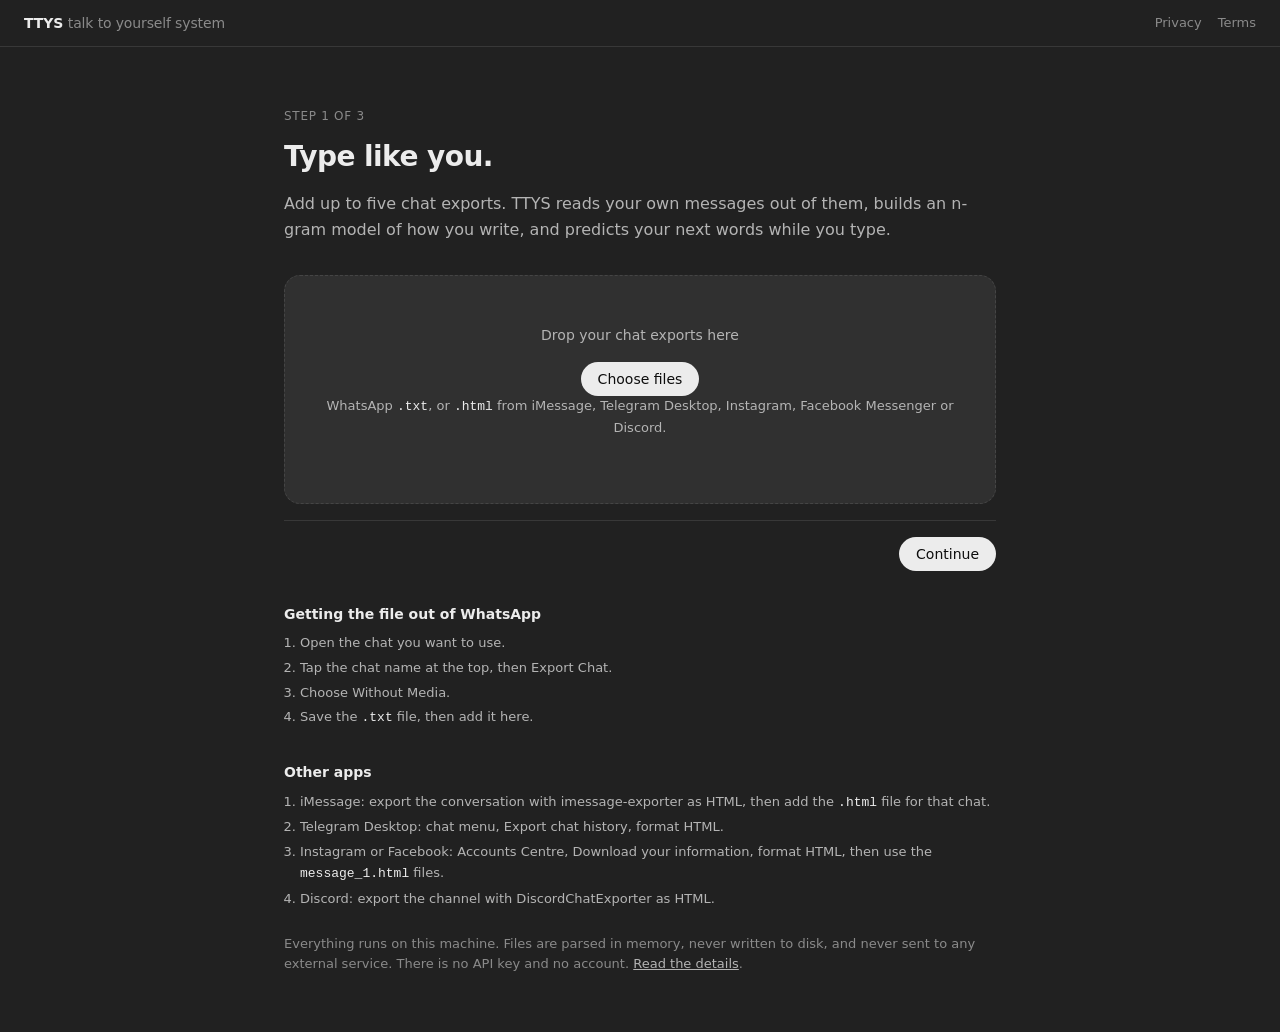
==== templates/index.html @ f4cf4cef "TTYS: a local predictive keyboard and chat partner built from chat exports Parses WhatsApp .txt and " ====
<!doctype html>
<html lang="en">
<head>
<meta charset="utf-8">
<meta name="viewport" content="width=device-width, initial-scale=1">
<title>TTYS</title>
<link rel="stylesheet" href="/static/app.css">
</head>
<body>

<header class="topbar">
  <a class="wordmark" href="/">TTYS <span>talk to yourself system</span></a>
  <nav>
    <button class="linkish" id="start-over" hidden>Start over</button>
    <a href="/privacy">Privacy</a>
    <a href="/terms">Terms</a>
  </nav>
</header>

<main>

  <!-- ---------------------------------------------------- step 1 -->
  <section id="screen-upload">
    <p class="step-label">Step 1 of 3</p>
    <h1>Type like you.</h1>
    <p class="lede">
      Add up to five chat exports. TTYS reads your own messages out of them,
      builds an n-gram model of how you write, and predicts your next words
      while you type.
    </p>

    <div id="upload-error" class="notice notice-error" hidden></div>

    <div class="drop" id="drop">
      <p>Drop your chat exports here</p>
      <button class="btn btn-solid" id="choose">Choose files</button>
      <input type="file" id="file" accept=".txt,.html,.htm" multiple hidden>
      <p class="muted drop-formats">
        WhatsApp <code>.txt</code>, or <code>.html</code> from iMessage,
        Telegram Desktop, Instagram, Facebook Messenger or Discord.
      </p>
    </div>

    <div id="filelist" class="filelist" hidden></div>

    <div class="actionbar" id="upload-actions" hidden>
      <span class="muted" id="upload-summary"></span>
      <button class="btn btn-solid" id="to-identity">Continue</button>
    </div>

    <h3>Getting the file out of WhatsApp</h3>
    <ol class="steps">
      <li>Open the chat you want to use.</li>
      <li>Tap the chat name at the top, then Export Chat.</li>
      <li>Choose Without Media.</li>
      <li>Save the <code>.txt</code> file, then add it here.</li>
    </ol>

    <h3>Other apps</h3>
    <ol class="steps">
      <li>iMessage: export the conversation with imessage-exporter as HTML,
        then add the <code>.html</code> file for that chat.</li>
      <li>Telegram Desktop: chat menu, Export chat history, format HTML.</li>
      <li>Instagram or Facebook: Accounts Centre, Download your information,
        format HTML, then use the <code>message_1.html</code> files.</li>
      <li>Discord: export the channel with DiscordChatExporter as HTML.</li>
    </ol>

    <p class="privacy-line">
      Everything runs on this machine. Files are parsed in memory, never written
      to disk, and never sent to any external service. There is no API key and
      no account. <a href="/privacy">Read the details</a>.
    </p>
  </section>

  <!-- ---------------------------------------------------- step 2 -->
  <section id="screen-identity" hidden>
    <p class="step-label">Step 2 of 3</p>
    <h1>Which of these are you?</h1>
    <p class="lede" id="identity-lede"></p>

    <p class="notice" id="identity-note">
      WhatsApp labels people by whatever name was saved in the exporting phone's
      contacts, so you can appear under more than one label across different
      exports. Tick every label that is you and they will be merged into one
      model. Labels are never merged automatically.
    </p>

    <div class="card">
      <div class="senders" id="senders"></div>
    </div>

    <div class="actionbar">
      <span class="muted" id="identity-summary">Nothing selected yet.</span>
      <button class="btn btn-solid" id="build" disabled>Build model</button>
    </div>
  </section>

  <!-- ---------------------------------------------------- step 3 -->
  <section id="screen-editor" hidden>
    <p class="step-label">Step 3 of 3</p>
    <h1 id="editor-title">Your keyboard</h1>
    <p class="lede" id="editor-lede"></p>

    <div class="segmented">
      <button class="seg is-active" id="tab-write" type="button">Write like you</button>
      <button class="seg" id="tab-chat" type="button">Talk to you</button>
    </div>

    <!-- ------------------------------------------------ write mode -->
    <div id="mode-write">
      <div id="thin-warning" class="notice notice-warn" hidden></div>

      <div class="composer" id="composer">
        <div class="mirror" id="mirror" aria-hidden="true"></div>
        <textarea id="editor" spellcheck="false" autocomplete="off"
                  placeholder="Start typing and it will finish your sentence."></textarea>
        <div class="suggest" id="suggest"></div>
      </div>

      <div class="statusbar">
        <span class="hint">
          <span class="live-dot" id="dot"></span>
          Press <kbd>Tab</kbd> to accept the faded text. <kbd>Esc</kbd> dismisses it.
        </span>
        <span class="stats" id="stats"></span>
      </div>

      <h2 class="profile-heading">Your style profile</h2>

      <h3>Catch Phrases</h3>
      <p class="muted section-note">Phrases you repeat. Click one to drop it in the editor.</p>
      <div class="chiplist" id="sayings"></div>

      <h3>Most Common Words</h3>
      <p class="muted section-note">
        Words you use far more than everyone else in these chats.
      </p>
      <div class="chiplist" id="favwords"></div>
    </div>

    <!-- ------------------------------------------------- chat mode -->
    <div id="mode-chat" hidden>
      <div class="notice" id="ollama-notice"></div>

      <div class="chatlog" id="chatlog"></div>

      <div class="chatbox">
        <textarea id="chat-input" rows="1" spellcheck="false"
                  placeholder="Say something and see what you would say back."></textarea>
        <button class="btn btn-solid" id="send" type="button">Send</button>
      </div>

      <div class="statusbar">
        <label class="toggle">
          <input type="checkbox" id="use-model" class="tick">
          <span id="use-model-label">Use local model</span>
        </label>
        <span class="stats" id="chat-stats"></span>
      </div>
    </div>
  </section>

</main>

<script>
const $ = (s) => document.querySelector(s);

const S = {
  words: [], mode: "append", ghost: "", ghostAllowed: true, selected: new Set(),
  // The exact textarea value each of these was computed for. Anything else on
  // screen is stale and must not be painted: that is what put a completion on
  // top of the placeholder and left chips floating after the box lost focus.
  ghostFor: null, wordsFor: null, focused: false,
};
let debounce = null;
let seq = 0;
// The model-written ghost arrives about half a second after the n-gram one, so
// it needs its own timer and its own staleness counter.
let refineTimer = null;
let refineSeq = 0;

function screen(name) {
  for (const id of ["upload", "identity", "editor"]) {
    $("#screen-" + id).hidden = id !== name;
  }
  $("#start-over").hidden = name === "upload";
}

/* ---------------------------------------------------------- step 1 */

const drop = $("#drop");
const fileInput = $("#file");
let payload = null;

$("#choose").addEventListener("click", () => fileInput.click());
fileInput.addEventListener("change", () => {
  if (fileInput.files.length) addFiles(fileInput.files);
  fileInput.value = "";
});

drop.addEventListener("dragover", (e) => {
  e.preventDefault();
  drop.classList.add("is-over");
});
drop.addEventListener("dragleave", () => drop.classList.remove("is-over"));
drop.addEventListener("drop", (e) => {
  e.preventDefault();
  drop.classList.remove("is-over");
  if (e.dataTransfer.files.length) addFiles(e.dataTransfer.files);
});

function uploadError(message) {
  const box = $("#upload-error");
  box.textContent = message;
  box.hidden = false;
}

async function addFiles(files) {
  $("#upload-error").hidden = true;
  const button = $("#choose");
  button.disabled = true;
  button.innerHTML = '<span class="spinner"></span>Parsing';

  const body = new FormData();
  for (const f of files) body.append("files", f);

  let res, data;
  try {
    res = await fetch("/api/upload", { method: "POST", body });
    data = await res.json();
  } catch (err) {
    uploadError("Could not reach the local server. Is it still running?");
    data = null;
  }
  button.disabled = false;
  button.textContent = "Choose files";
  if (!data) return;
  if (!res.ok) {
    uploadError(data.error || "That file could not be read.");
    return;
  }
  payload = data;
  renderFiles();
}

function renderFiles() {
  const list = $("#filelist");
  list.innerHTML = "";
  list.hidden = payload.files.length === 0;
  $("#upload-actions").hidden = payload.files.length === 0;

  for (const f of payload.files) {
    const row = document.createElement("div");
    row.className = "filerow";
    const name = document.createElement("span");
    name.className = "filerow-name";
    name.textContent = f.name;
    const count = document.createElement("span");
    count.className = "filerow-count";
    count.textContent = f.count.toLocaleString() + " messages, read as " +
                        f.format;
    const rm = document.createElement("button");
    rm.className = "linkish";
    rm.textContent = "Remove";
    rm.addEventListener("click", () => removeFile(f.name, rm));
    row.append(name, count, rm);
    list.appendChild(row);
  }

  const left = payload.max_files - payload.files.length;
  $("#upload-summary").textContent =
    payload.total.toLocaleString() + " messages across " +
    payload.files.length + " export" + (payload.files.length === 1 ? "" : "s") +
    (left > 0 ? ". You can add " + left + " more." : ". That is the maximum.");
  $("#choose").disabled = left === 0;
}

async function removeFile(name, button) {
  button.disabled = true;
  button.textContent = "Removing";

  const restore = (message) => {
    button.disabled = false;
    button.textContent = "Remove";
    uploadError(message);
  };

  let res, data;
  try {
    res = await fetch("/api/remove", {
      method: "POST",
      headers: { "Content-Type": "application/json" },
      body: JSON.stringify({ name }),
    });
    data = await res.json();
  } catch (err) {
    restore("Could not reach the local server. Is it still running?");
    return;
  }
  if (!res.ok) {
    restore(data.error || "That export could not be removed.");
    return;
  }
  payload = data;
  S.selected.clear();
  renderFiles();
}

$("#to-identity").addEventListener("click", () => {
  renderSenders();
  screen("identity");
});

/* ---------------------------------------------------------- step 2 */

function renderSenders() {
  $("#identity-lede").textContent =
    payload.total.toLocaleString() + " messages from " +
    payload.senders.length + " people across " +
    payload.files.length + " export" + (payload.files.length === 1 ? "" : "s") + ".";

  const list = $("#senders");
  list.innerHTML = "";
  for (const s of payload.senders) {
    const row = document.createElement("label");
    row.className = "sender" + (s.enough ? "" : " sender-thin");

    const box = document.createElement("input");
    box.type = "checkbox";
    box.className = "tick";
    box.checked = S.selected.has(s.name);
    box.addEventListener("change", () => {
      if (box.checked) S.selected.add(s.name);
      else S.selected.delete(s.name);
      row.classList.toggle("is-picked", box.checked);
      updateSelection();
    });
    row.classList.toggle("is-picked", box.checked);

    const main = document.createElement("span");
    main.className = "sender-main";
    const name = document.createElement("span");
    name.textContent = s.name;
    main.appendChild(name);
    if (payload.files.length > 1) {
      const where = document.createElement("span");
      where.className = "sender-files";
      where.textContent = s.files.join(", ");
      main.appendChild(where);
    }

    const count = document.createElement("span");
    count.className = "sender-count";
    count.textContent = s.count.toLocaleString() +
      (s.enough ? " messages" : " messages, too few");

    row.append(box, main, count);
    list.appendChild(row);
  }
  updateSelection();
}

function updateSelection() {
  const picked = payload.senders.filter((s) => S.selected.has(s.name));
  const total = picked.reduce((a, s) => a + s.count, 0);
  const button = $("#build");
  button.disabled = picked.length === 0;

  if (picked.length === 0) {
    $("#identity-summary").textContent = "Nothing selected yet.";
  } else {
    $("#identity-summary").textContent =
      picked.length + " label" + (picked.length === 1 ? "" : "s") +
      " selected, " + total.toLocaleString() + " messages" +
      (total < payload.min_messages
        ? ". That is below " + payload.min_messages + ", so predictions will be thin."
        : ".");
  }
}

$("#build").addEventListener("click", async () => {
  const button = $("#build");
  button.disabled = true;
  button.innerHTML = '<span class="spinner"></span>Building';

  let res, data;
  try {
    res = await fetch("/api/identity", {
      method: "POST",
      headers: { "Content-Type": "application/json" },
      body: JSON.stringify({ names: [...S.selected] }),
    });
    data = await res.json();
  } catch (err) {
    button.textContent = "Build model";
    button.disabled = false;
    $("#identity-summary").textContent =
      "Could not reach the local server. Is it still running?";
    return;
  }
  button.textContent = "Build model";
  button.disabled = false;
  if (!res.ok) {
    $("#identity-summary").textContent =
      data.error || "That model could not be built.";
    return;
  }
  enterEditor(data);
});

/* ---------------------------------------------------------- step 3 */

const ta = $("#editor");
const mirror = $("#mirror");
const sug = $("#suggest");
const dot = $("#dot");

function insertPhrase(text) {
  const current = ta.value;
  const sep = current && !/\s$/.test(current) ? " " : "";
  ta.value = current + sep + text + " ";
  ta.focus();
  ta.selectionStart = ta.selectionEnd = ta.value.length;
  S.ghost = "";
  paint();
  schedule();
}

function chipList(target, items, label) {
  target.innerHTML = "";
  if (!items.length) {
    const empty = document.createElement("span");
    empty.className = "muted";
    empty.textContent = "Not enough repetition in this data to find any.";
    target.appendChild(empty);
    return;
  }
  for (const item of items) {
    const b = document.createElement("button");
    b.className = "tag";
    b.type = "button";
    const main = document.createElement("span");
    main.textContent = item.text || item.word;
    const meta = document.createElement("span");
    meta.className = "tag-meta";
    meta.textContent = item.count + label;
    b.append(main, meta);
    b.addEventListener("click", () => insertPhrase(item.text || item.word));
    target.appendChild(b);
  }
}

function enterEditor(data) {
  const st = data.stats;
  $("#editor-title").textContent = "Typing as " + data.identity.join(" and ");
  $("#editor-lede").textContent =
    "Built from " + st.messages.toLocaleString() + " messages in " +
    st.build_seconds + " seconds, plus " +
    data.retrieval.pairs.toLocaleString() + " real reply pairs for chat mode.";

  $("#stats").innerHTML = "";
  const rows = [
    ["messages", st.messages.toLocaleString()],
    ["vocabulary", st.vocab.toLocaleString()],
    ["build", st.build_seconds + "s"],
  ];
  if (data.ollama && data.ollama.available && data.ollama.fast_model) {
    rows.push(["writing the ghost text", data.ollama.fast_model]);
  }
  for (const [label, value] of rows) {
    const el = document.createElement("span");
    el.textContent = label.startsWith("writing") ? label + ": " + value
                                                 : value + " " + label;
    $("#stats").appendChild(el);
  }

  const warn = $("#thin-warning");
  if (!st.enough_data) {
    warn.textContent =
      "Only " + st.messages.toLocaleString() + " messages. Below about " +
      st.min_messages + " the model has not seen enough writing, so expect the " +
      "predictions to be thin or incoherent.";
    warn.hidden = false;
  } else {
    warn.hidden = true;
  }

  CHAT.retrieval = data.retrieval;
  CHAT.ollama = data.ollama;
  CHAT.history = [];
  $("#chatlog").innerHTML = "";
  renderOllama();
  renderChatEmpty();

  chipList($("#sayings"), data.profile.sayings, "x");
  chipList($("#favwords"), data.profile.words, "x");

  screen("editor");
  paint();
  ta.focus();
}

function escapeHtml(s) {
  return s.replace(/&/g, "&amp;").replace(/</g, "&lt;").replace(/>/g, "&gt;");
}

/* The mirror holds the same characters as the textarea with the same font
   metrics, so it lays out identically. The zero-width anchor sits exactly at
   the caret, which is how the suggestion popup finds its coordinates. */
function paint() {
  const text = ta.value;
  const caret = ta.selectionStart;
  const before = text.slice(0, caret);
  const after = text.slice(caret);
  const showGhost = S.focused && after === "" && S.ghost &&
                    S.ghostAllowed && S.ghostFor === text;

  mirror.innerHTML =
    escapeHtml(before) +
    '<span class="anchor" id="anchor"></span>' +
    (showGhost ? '<span class="ghost">' + escapeHtml(S.ghost) + "</span>" : "") +
    escapeHtml(after) +
    "​";

  placeSuggest();
}

function placeSuggest() {
  const anchor = document.getElementById("anchor");
  if (!anchor || !S.words.length || !S.focused || S.wordsFor !== ta.value) {
    sug.classList.remove("is-shown");
    return;
  }
  sug.classList.add("is-shown");

  const gap = 6;
  const lineHeight = anchor.offsetHeight;
  let top = anchor.offsetTop - sug.offsetHeight - gap;
  if (top < 0) top = anchor.offsetTop + lineHeight + gap; // flip below on line 1

  const maxLeft = $("#composer").clientWidth - sug.offsetWidth - 4;
  sug.style.top = top + "px";
  sug.style.left = Math.max(4, Math.min(anchor.offsetLeft, maxLeft)) + "px";
}

function renderChips() {
  sug.innerHTML = "";
  for (const word of S.words) {
    const chip = document.createElement("button");
    chip.className = "chip";
    chip.type = "button";
    chip.textContent = word;
    chip.addEventListener("mousedown", (e) => {
      e.preventDefault(); // keep focus in the textarea
      applyWord(word);
    });
    sug.appendChild(chip);
  }
}

function applyWord(word) {
  let text = ta.value.slice(0, ta.selectionStart);
  const rest = ta.value.slice(ta.selectionStart);

  if (S.mode === "extend") {
    text = text.replace(/[A-Za-z0-9_'’]+$/, word);
  } else if (text && !/\s$/.test(text)) {
    text = text + " " + word;
  } else {
    text = text + word;
  }
  text += " ";

  ta.value = text + rest;
  ta.selectionStart = ta.selectionEnd = text.length;
  S.ghost = "";
  S.ghostFor = S.wordsFor = null;
  paint();
  schedule();
}

function acceptGhost() {
  if (!S.ghost) return;
  ta.value = ta.value + S.ghost;
  ta.selectionStart = ta.selectionEnd = ta.value.length;
  S.ghost = "";
  S.ghostFor = S.wordsFor = null;
  paint();
  schedule();
}

function schedule() {
  clearTimeout(debounce);
  clearTimeout(refineTimer);
  refineSeq++;              // orphan any model completion still in flight
  dot.classList.add("is-on");
  debounce = setTimeout(predict, 180);
}

async function predict() {
  const text = ta.value;

  // An empty box has a placeholder in it. Predicting here paints a completion
  // straight over that placeholder, which is what the overlapping text was.
  if (!text.trim()) {
    seq++;
    dot.classList.remove("is-on");
    S.words = [];
    S.ghost = "";
    S.ghostFor = S.wordsFor = null;
    renderChips();
    paint();
    return;
  }

  const atEnd = ta.selectionStart === text.length;
  const mine = ++seq;

  let res, data;
  try {
    res = await fetch("/api/predict", {
      method: "POST",
      headers: { "Content-Type": "application/json" },
      body: JSON.stringify({ text, at_end: atEnd }),
    });
    data = await res.json();
  } catch (err) {
    dot.classList.remove("is-on");
    return;
  }
  if (mine !== seq) return; // a newer keystroke already went out
  dot.classList.remove("is-on");
  if (!res.ok) return;

  S.words = data.words;
  S.mode = data.mode;
  S.ghost = atEnd ? data.completion : "";
  S.ghostFor = atEnd ? text : null;
  S.wordsFor = text;
  renderChips();
  paint();

  // The n-gram ghost is up instantly. Now ask the local model for one that
  // actually reads as English across the whole sentence.
  if (atEnd) scheduleRefine(text);
}

function scheduleRefine(text) {
  clearTimeout(refineTimer);
  if (!CHAT.ollama || !CHAT.ollama.available) return;
  refineTimer = setTimeout(() => refine(text), 320);
}

async function refine(text) {
  if (ta.value !== text || !S.focused) return;
  const mine = ++refineSeq;
  dot.classList.add("is-on");

  let res, data;
  try {
    res = await fetch("/api/complete", {
      method: "POST",
      headers: { "Content-Type": "application/json" },
      body: JSON.stringify({ text, model: CHAT.ollama.fast_model }),
    });
    data = await res.json();
  } catch (err) {
    dot.classList.remove("is-on");
    return;
  }
  dot.classList.remove("is-on");

  // Anything typed since this went out makes the answer stale.
  if (mine !== refineSeq || ta.value !== text || !res.ok) return;
  if (!data.completion) return;   // no model, or it had nothing; keep the n-gram

  S.ghost = data.completion;
  S.ghostFor = text;
  paint();
}

ta.addEventListener("input", () => {
  S.ghostAllowed = true;
  paint();
  schedule();
});

ta.addEventListener("keydown", (e) => {
  // The same conditions paint() uses to draw the ghost. Without the
  // ghostFor check, Tab inserts a completion that is no longer on screen
  // because the text moved on under it.
  if (e.key === "Tab" && S.ghost && S.ghostAllowed &&
      S.ghostFor === ta.value && ta.selectionStart === ta.value.length) {
    e.preventDefault();
    acceptGhost();
  } else if (e.key === "Escape") {
    S.ghostAllowed = false;
    S.words = [];
    renderChips();
    paint();
  }
});

for (const evt of ["click", "keyup", "select"]) {
  ta.addEventListener(evt, paint);
}

ta.addEventListener("focus", () => {
  S.focused = true;
  S.ghostAllowed = true;
  if (ta.value.trim()) schedule();
});

// Clicking away leaves nothing hanging over the box.
ta.addEventListener("blur", () => {
  S.focused = false;
  clearTimeout(debounce);
  clearTimeout(refineTimer);
  refineSeq++;
  dot.classList.remove("is-on");
  paint();
});
window.addEventListener("resize", placeSuggest);


/* ------------------------------------------------------- chat mode */

const CHAT = { history: [], ollama: { available: false, model: null },
               retrieval: { pairs: 0 }, busy: false };

const chatInput = $("#chat-input");
const chatlog = $("#chatlog");

function setMode(mode) {
  const write = mode === "write";
  $("#mode-write").hidden = !write;
  $("#mode-chat").hidden = write;
  $("#tab-write").classList.toggle("is-active", write);
  $("#tab-chat").classList.toggle("is-active", !write);
  (write ? ta : chatInput).focus();
}

$("#tab-write").addEventListener("click", () => setMode("write"));
$("#tab-chat").addEventListener("click", () => setMode("chat"));

function renderOllama() {
  const notice = $("#ollama-notice");
  const box = $("#use-model");
  const label = $("#use-model-label");

  $("#chat-stats").textContent =
    CHAT.retrieval.pairs.toLocaleString() + " real reply pairs indexed";

  if (CHAT.ollama.available && CHAT.ollama.model) {
    box.disabled = false;
    box.checked = true;
    label.textContent = "Use " + CHAT.ollama.model + " to adapt your replies";
    notice.hidden = true;
    return;
  }

  box.checked = false;
  box.disabled = true;
  label.textContent = "No local model available";
  notice.hidden = false;
  notice.innerHTML = "";

  const text = document.createElement("span");
  text.textContent = CHAT.ollama.available
    ? "Ollama is running but has no models pulled. Replies are coming straight from your real message history. Run ollama pull llama3.2:3b to let a local model adapt them."
    : "Ollama is not running, so replies come straight from your real message history, word for word. To let a local model adapt them to new questions: install Ollama, then run ollama pull llama3.2:3b. Nothing leaves this machine either way.";
  notice.appendChild(text);
  notice.appendChild(document.createTextNode(" "));

  const again = document.createElement("button");
  again.className = "linkish";
  again.textContent = "Check again";
  again.addEventListener("click", async () => {
    again.textContent = "Checking";
    try {
      const res = await fetch("/api/ollama");
      if (!res.ok) throw new Error("bad status");
      CHAT.ollama = await res.json();
    } catch (err) {
      again.textContent = "Check again";
      return;
    }
    renderOllama();
  });
  notice.appendChild(again);
}

function renderChatEmpty() {
  const empty = document.createElement("div");
  empty.className = "chat-empty";
  const p = document.createElement("p");
  p.className = "muted";
  p.textContent = "Say something to them. Try one of these:";
  empty.appendChild(p);

  const row = document.createElement("div");
  row.className = "chiplist";
  for (const starter of ["that ref is terrible",
                         "did you see that goal",
                         "who wins the world cup"]) {
    const b = document.createElement("button");
    b.className = "tag";
    b.type = "button";
    b.textContent = starter;
    b.addEventListener("click", () => {
      chatInput.value = starter;
      sendChat();
    });
    row.appendChild(b);
  }
  empty.appendChild(row);
  chatlog.appendChild(empty);
}

function addMessage(role, text) {
  const el = document.createElement("div");
  el.className = "msg msg-" + role;
  const body = document.createElement("div");
  body.className = "msg-body";
  body.textContent = text;
  el.appendChild(body);
  chatlog.appendChild(el);
  chatlog.scrollTop = chatlog.scrollHeight;
  return el;
}

function addSourceLine(el, data) {
  const meta = document.createElement("div");
  meta.className = "msg-meta";

  if (data.source === "model") {
    meta.textContent = data.model + ", grounded in " +
      data.examples.length + " of your real replies.";
  } else if (data.source === "retrieval") {
    meta.textContent = "Your actual reply to " + data.examples[0].who +
      ", matched at " + data.match + ".";
  } else {
    meta.textContent = "No close match in your history.";
  }

  if (data.examples.length) {
    meta.appendChild(document.createTextNode(" "));
    const toggle = document.createElement("button");
    toggle.className = "linkish";
    toggle.textContent = "Show what it matched";
    const panel = document.createElement("div");
    panel.className = "examples";
    panel.hidden = true;
    for (const ex of data.examples) {
      const row = document.createElement("div");
      row.className = "example";
      const head = document.createElement("div");
      head.className = "example-head";
      head.textContent = ex.score + "  " + ex.who + ": " + ex.prompt;
      const said = document.createElement("div");
      said.className = "example-reply";
      said.textContent = "you said: " + ex.reply;
      row.append(head, said);
      panel.appendChild(row);
    }
    toggle.addEventListener("click", () => {
      panel.hidden = !panel.hidden;
      toggle.textContent = panel.hidden ? "Show what it matched" : "Hide";
    });
    meta.appendChild(toggle);
    el.append(meta, panel);
  } else {
    el.appendChild(meta);
  }
  chatlog.scrollTop = chatlog.scrollHeight;
}

function addTyping() {
  const el = document.createElement("div");
  el.className = "msg msg-them";
  const dots = document.createElement("div");
  dots.className = "typing";
  dots.innerHTML = "<i></i><i></i><i></i>";
  el.appendChild(dots);
  chatlog.appendChild(el);
  chatlog.scrollTop = chatlog.scrollHeight;
  return el;
}

async function sendChat() {
  const message = chatInput.value.trim();
  if (!message || CHAT.busy) return;

  const empty = chatlog.querySelector(".chat-empty");
  if (empty) empty.remove();

  CHAT.busy = true;
  $("#send").disabled = true;
  chatInput.value = "";
  autoGrowChat();
  addMessage("you", message);
  const pending = addTyping();

  let res, data;
  try {
    res = await fetch("/api/chat", {
      method: "POST",
      headers: { "Content-Type": "application/json" },
      body: JSON.stringify({
        message,
        history: CHAT.history,
        use_model: $("#use-model").checked,
        model: CHAT.ollama.model,
      }),
    });
    data = await res.json();
  } catch (err) {
    pending.remove();
    addMessage("them", "Could not reach the local server.");
    CHAT.busy = false;
    $("#send").disabled = false;
    return;
  }

  pending.remove();
  CHAT.busy = false;
  $("#send").disabled = false;

  if (!res.ok) {
    addMessage("them", data.error || "Something went wrong.");
    return;
  }

  const text = data.reply ||
    "Nothing in your history is close enough to that, and no local model is running.";
  const el = addMessage("them", text);
  addSourceLine(el, data);

  if (data.reply) {
    CHAT.history.push({ role: "user", text: message });
    CHAT.history.push({ role: "assistant", text: data.reply });
  }
}

function autoGrowChat() {
  chatInput.style.height = "auto";
  chatInput.style.height = Math.min(chatInput.scrollHeight, 160) + "px";
}

$("#send").addEventListener("click", sendChat);
chatInput.addEventListener("input", autoGrowChat);
chatInput.addEventListener("keydown", (e) => {
  if (e.key === "Enter" && !e.shiftKey) {
    e.preventDefault();
    sendChat();
  }
});

/* ------------------------------------------------------------ misc */

$("#start-over").addEventListener("click", async () => {
  await fetch("/api/reset", { method: "POST" });
  ta.value = "";
  payload = null;
  S.words = [];
  S.ghost = "";
  S.selected.clear();
  CHAT.history = [];
  chatlog.innerHTML = "";
  setMode("write");
  fileInput.value = "";
  $("#filelist").hidden = true;
  $("#upload-actions").hidden = true;
  $("#choose").disabled = false;
  $("#upload-error").hidden = true;
  renderChips();
  screen("upload");
});
</script>
</body>
</html>
---- static/app.css ----
/* ---------------------------------------------------------------------
   Design system. Every value used anywhere in this app is declared here
   and referenced by token. Nothing is chosen ad hoc per component.

   Palette is ChatGPT's dark theme, which is also why there is no pure
   white surface and no drop shadow anywhere in this file.
   --------------------------------------------------------------------- */

:root {
  /* colour */
  --bg:        #212121;
  --panel:     #303030;
  --panel-hi:  #3a3a3a;
  --line:      #454545;
  --line-soft: #383838;
  --text:      #ececec;
  --dim:       #b4b4b4;
  --faint:     #8a8a8a;
  --ghost:     #7c7c7c;
  --warn:      #d9a441;
  --on-solid:  #0d0d0d;

  /* type scale */
  --t-xs: 12px;
  --t-sm: 13px;
  --t-md: 14px;
  --t-lg: 16px;
  --t-xl: 20px;
  --t-2xl: 28px;

  /* spacing scale */
  --s-1: 4px;
  --s-2: 8px;
  --s-3: 12px;
  --s-4: 16px;
  --s-6: 24px;
  --s-8: 32px;
  --s-12: 48px;

  /* radius: exactly three values */
  --r-s: 8px;
  --r-m: 16px;
  --r-full: 999px;

  /* motion */
  --fast: 120ms;
  --base: 200ms;
  --ease: cubic-bezier(0.16, 1, 0.3, 1);

  /* ChatGPT's own stack. Söhne is proprietary, so this is what their site
     falls back to, which on macOS resolves to the system UI face. */
  --font: ui-sans-serif, -apple-system, "system-ui", "Segoe UI", Helvetica,
          "Helvetica Neue", Arial, sans-serif;
  --mono: ui-monospace, SFMono-Regular, "SF Mono", Menlo, monospace;
}

* { box-sizing: border-box; }

body {
  margin: 0;
  background: var(--bg);
  color: var(--text);
  font-family: var(--font);
  font-size: var(--t-md);
  line-height: 1.6;
  -webkit-font-smoothing: antialiased;
}

/* --- shell --------------------------------------------------------- */

.topbar {
  display: flex;
  align-items: center;
  justify-content: space-between;
  padding: var(--s-3) var(--s-6);
  border-bottom: 1px solid var(--line-soft);
}

.wordmark {
  font-size: var(--t-md);
  font-weight: 600;
  letter-spacing: -0.01em;
  color: var(--text);
  text-decoration: none;
}

.wordmark span { color: var(--faint); font-weight: 400; }

.topbar nav { display: flex; gap: var(--s-4); }

.topbar nav a,
.linkish {
  color: var(--faint);
  font-size: var(--t-sm);
  text-decoration: none;
  background: none;
  border: 0;
  padding: 0;
  font-family: var(--font);
  cursor: pointer;
  transition: color var(--fast) var(--ease);
}

.topbar nav a:hover,
.linkish:hover { color: var(--text); }

main {
  max-width: 760px;
  margin: 0 auto;
  padding: var(--s-12) var(--s-6) var(--s-12);
}

h1 {
  font-size: var(--t-2xl);
  font-weight: 600;
  letter-spacing: -0.02em;
  margin: 0 0 var(--s-3);
}

h3 {
  font-size: var(--t-md);
  font-weight: 600;
  margin: var(--s-8) 0 var(--s-2);
}

.lede { color: var(--dim); margin: 0 0 var(--s-8); font-size: var(--t-lg); }
.muted { color: var(--faint); font-size: var(--t-sm); }
.prose p { color: var(--dim); }
.prose a { color: var(--text); }

/* --- steps --------------------------------------------------------- */

.step-label {
  font-size: var(--t-xs);
  font-weight: 500;
  letter-spacing: 0.06em;
  text-transform: uppercase;
  color: var(--faint);
  margin-bottom: var(--s-2);
}

.card {
  background: var(--panel);
  border: 1px solid var(--line);
  border-radius: var(--r-m);
  padding: var(--s-6);
}

/* --- upload -------------------------------------------------------- */

.drop {
  border: 1px dashed var(--line);
  border-radius: var(--r-m);
  background: var(--panel);
  padding: var(--s-12) var(--s-6);
  text-align: center;
  transition: border-color var(--fast) var(--ease),
              background var(--fast) var(--ease);
}

.drop.is-over { border-color: var(--dim); background: var(--panel-hi); }
.drop p { margin: 0 0 var(--s-4); color: var(--dim); }

.btn {
  font-family: var(--font);
  font-size: var(--t-md);
  font-weight: 500;
  border-radius: var(--r-full);
  border: 1px solid transparent;
  padding: var(--s-2) var(--s-4);
  cursor: pointer;
  transition: background var(--fast) var(--ease),
              transform var(--fast) var(--ease),
              opacity var(--fast) var(--ease);
}

.btn-solid { background: var(--text); color: var(--on-solid); }
.btn-solid:hover:not(:disabled) { background: #d5d5d5; transform: translateY(-1px); }
.btn-quiet { background: transparent; color: var(--dim); border-color: var(--line); }
.btn-quiet:hover:not(:disabled) { background: var(--panel-hi); color: var(--text); }
.btn:disabled { opacity: 0.55; cursor: default; }

.btn .spinner { margin-right: var(--s-2); }

/* --- spinner and skeletons ----------------------------------------- */

.spinner {
  display: inline-block;
  width: 12px;
  height: 12px;
  border: 2px solid currentColor;
  border-right-color: transparent;
  border-radius: var(--r-full);
  vertical-align: -1px;
  animation: spin 700ms linear infinite;
}

@keyframes spin { to { transform: rotate(360deg); } }

.skel {
  height: 44px;
  border-radius: var(--r-s);
  background: var(--panel-hi);
  animation: pulse 1200ms var(--ease) infinite;
  margin-bottom: var(--s-2);
}

.skel:nth-child(2) { animation-delay: 90ms; }
.skel:nth-child(3) { animation-delay: 180ms; }
.skel:nth-child(4) { animation-delay: 270ms; }
.skel:nth-child(5) { animation-delay: 360ms; }
.skel:nth-child(6) { animation-delay: 450ms; }

@keyframes pulse { 0%, 100% { opacity: 0.45; } 50% { opacity: 0.85; } }

/* --- sender list --------------------------------------------------- */

.senders { max-height: 420px; overflow-y: auto; margin: 0 0 var(--s-4); }

.sender {
  display: flex;
  align-items: center;
  justify-content: space-between;
  gap: var(--s-4);
  width: 100%;
  text-align: left;
  background: transparent;
  border: 1px solid transparent;
  border-radius: var(--r-s);
  color: var(--text);
  font-family: var(--font);
  font-size: var(--t-md);
  padding: var(--s-3) var(--s-3);
  cursor: pointer;
  transition: background var(--fast) var(--ease),
              border-color var(--fast) var(--ease);
}

.sender:hover { background: var(--panel-hi); border-color: var(--line); }
.sender.is-picked { background: var(--panel-hi); border-color: var(--dim); }

.sender-main { display: flex; flex-direction: column; flex: 1; min-width: 0; }
.sender-files {
  font-size: var(--t-xs);
  color: var(--faint);
  overflow: hidden;
  text-overflow: ellipsis;
  white-space: nowrap;
}
.sender-count { color: var(--faint); font-size: var(--t-sm); font-variant-numeric: tabular-nums; }
.sender-thin .sender-count { color: var(--warn); }

.tick {
  appearance: auto;
  accent-color: var(--text);
  width: 15px;
  height: 15px;
  margin: 0;
  flex: none;
  cursor: pointer;
}

/* --- editor -------------------------------------------------------- */

.composer {
  position: relative;
  background: var(--panel);
  border: 1px solid var(--line);
  border-radius: var(--r-m);
  padding: var(--s-4);
  transition: border-color var(--fast) var(--ease);
}

.composer:focus-within { border-color: var(--dim); }

/* The mirror is the height driver. It renders the same text with the same
   metrics as the textarea, plus the ghost, so the ghost can never be clipped
   and the caret anchor gives exact pixel coordinates for the popup. */
.mirror,
#editor {
  font-family: var(--font);
  font-size: var(--t-lg);
  line-height: 1.7;
  letter-spacing: normal;
  white-space: pre-wrap;
  overflow-wrap: break-word;
  word-break: break-word;
  margin: 0;
  padding: 0;
  border: 0;
}

.mirror { color: transparent; min-height: calc(var(--t-lg) * 1.7 * 3); }
.mirror .ghost { color: var(--ghost); }
.mirror .anchor { display: inline-block; width: 0; height: 1.7em; vertical-align: text-bottom; }

#editor {
  position: absolute;
  inset: var(--s-4);
  width: auto;
  height: auto;
  background: transparent;
  color: var(--text);
  caret-color: var(--text);
  resize: none;
  outline: none;
  overflow: hidden;
}

#editor::placeholder { color: var(--faint); }

/* suggestion popup, anchored above the caret */
.suggest {
  position: absolute;
  display: flex;
  gap: var(--s-1);
  padding: var(--s-1);
  background: var(--panel-hi);
  border: 1px solid var(--line);
  border-radius: var(--r-full);
  z-index: 2;
  opacity: 0;
  /* Opacity alone leaves the chips focusable and clickable while invisible. */
  visibility: hidden;
  pointer-events: none;
  transform: translateY(2px);
  transition: opacity var(--fast) var(--ease),
              transform var(--fast) var(--ease),
              visibility 0s linear var(--fast);
}

.suggest.is-shown {
  opacity: 1;
  visibility: visible;
  pointer-events: auto;
  transform: translateY(0);
  transition-delay: 0s;
}

.chip {
  font-family: var(--font);
  font-size: var(--t-sm);
  color: var(--dim);
  background: transparent;
  border: 0;
  border-radius: var(--r-full);
  padding: var(--s-1) var(--s-3);
  cursor: pointer;
  white-space: nowrap;
  transition: background var(--fast) var(--ease), color var(--fast) var(--ease);
}

.chip:hover { background: var(--panel); color: var(--text); }

/* --- status bar ---------------------------------------------------- */

.statusbar {
  display: flex;
  align-items: center;
  justify-content: space-between;
  gap: var(--s-4);
  margin-top: var(--s-3);
  font-size: var(--t-sm);
  color: var(--faint);
  min-height: 22px;
}

.stats { display: flex; gap: var(--s-4); font-variant-numeric: tabular-nums; }
.hint kbd {
  font-family: var(--mono);
  font-size: var(--t-xs);
  border: 1px solid var(--line);
  border-radius: var(--r-s);
  padding: 1px 5px;
  color: var(--dim);
}

.live-dot {
  display: inline-block;
  width: 5px;
  height: 5px;
  border-radius: var(--r-full);
  background: var(--faint);
  margin-right: var(--s-2);
  vertical-align: 1px;
  opacity: 0;
  transition: opacity var(--fast) var(--ease);
}

.live-dot.is-on { opacity: 1; animation: pulse 900ms var(--ease) infinite; }

/* --- notices ------------------------------------------------------- */

.notice {
  border: 1px solid var(--line);
  border-radius: var(--r-s);
  padding: var(--s-3) var(--s-4);
  font-size: var(--t-sm);
  color: var(--dim);
  margin-bottom: var(--s-4);
}

.notice-warn { color: var(--warn); border-color: var(--warn); }
.notice-error { color: var(--warn); border-color: var(--warn); }

.privacy-line {
  margin-top: var(--s-6);
  font-size: var(--t-sm);
  color: var(--faint);
}

.privacy-line a { color: var(--dim); }

ol.steps { color: var(--dim); font-size: var(--t-sm); padding-left: var(--s-4); margin: 0; }
ol.steps li { margin-bottom: var(--s-1); }
code { font-family: var(--mono); font-size: var(--t-sm); color: var(--text); }

@media (prefers-reduced-motion: reduce) {
  * { animation: none !important; transition: none !important; }
}

/* --- file list ----------------------------------------------------- */

.filelist { margin-top: var(--s-4); }

.filerow {
  display: flex;
  align-items: center;
  gap: var(--s-4);
  padding: var(--s-3) 0;
  border-bottom: 1px solid var(--line-soft);
}

.filerow:last-child { border-bottom: 0; }
.filerow-name { flex: 1; min-width: 0; overflow: hidden; text-overflow: ellipsis; white-space: nowrap; }
.filerow-count { color: var(--faint); font-size: var(--t-sm); font-variant-numeric: tabular-nums; }

/* --- action bar ---------------------------------------------------- */

.actionbar {
  display: flex;
  align-items: center;
  justify-content: space-between;
  gap: var(--s-4);
  margin-top: var(--s-4);
  padding-top: var(--s-4);
  border-top: 1px solid var(--line-soft);
}

/* --- style profile ------------------------------------------------- */

.profile-heading {
  font-size: var(--t-xl);
  font-weight: 600;
  letter-spacing: -0.01em;
  margin: var(--s-12) 0 0;
  padding-top: var(--s-6);
  border-top: 1px solid var(--line-soft);
}

.section-note { margin: 0 0 var(--s-3); }

.chiplist { display: flex; flex-wrap: wrap; gap: var(--s-2); }

.tag {
  display: inline-flex;
  align-items: baseline;
  gap: var(--s-2);
  font-family: var(--font);
  font-size: var(--t-md);
  color: var(--text);
  background: var(--panel);
  border: 1px solid var(--line);
  border-radius: var(--r-full);
  padding: var(--s-1) var(--s-3);
  cursor: pointer;
  transition: background var(--fast) var(--ease),
              border-color var(--fast) var(--ease);
}

.tag:hover { background: var(--panel-hi); border-color: var(--dim); }
.tag-meta { color: var(--faint); font-size: var(--t-xs); font-variant-numeric: tabular-nums; }

/* --- mode switch --------------------------------------------------- */

.segmented {
  display: inline-flex;
  gap: var(--s-1);
  padding: var(--s-1);
  background: var(--panel);
  border: 1px solid var(--line);
  border-radius: var(--r-full);
  margin-bottom: var(--s-6);
}

.seg {
  font-family: var(--font);
  font-size: var(--t-sm);
  font-weight: 500;
  color: var(--faint);
  background: transparent;
  border: 0;
  border-radius: var(--r-full);
  padding: var(--s-2) var(--s-4);
  cursor: pointer;
  transition: background var(--fast) var(--ease), color var(--fast) var(--ease);
}

.seg:hover { color: var(--text); }
.seg.is-active { background: var(--panel-hi); color: var(--text); }

/* --- chat ---------------------------------------------------------- */

.chatlog {
  display: flex;
  flex-direction: column;
  gap: var(--s-6);
  max-height: 52vh;
  overflow-y: auto;
  padding: var(--s-2) 0 var(--s-4);
}

.chat-empty { padding: var(--s-8) 0; }
.chat-empty p { margin: 0 0 var(--s-3); }

.msg { display: flex; flex-direction: column; max-width: 100%; }
.msg-you { align-items: flex-end; }

.msg-you .msg-body {
  background: var(--panel);
  border-radius: var(--r-m);
  padding: var(--s-3) var(--s-4);
  max-width: 75%;
}

.msg-them .msg-body { font-size: var(--t-lg); line-height: 1.7; }
.msg-body { white-space: pre-wrap; overflow-wrap: break-word; }

.msg-meta {
  margin-top: var(--s-2);
  font-size: var(--t-xs);
  color: var(--faint);
}

.examples {
  margin-top: var(--s-3);
  border-left: 1px solid var(--line);
  padding-left: var(--s-4);
}

.example { margin-bottom: var(--s-3); }
.example:last-child { margin-bottom: 0; }
.example-head { font-size: var(--t-xs); color: var(--faint); }
.example-reply { font-size: var(--t-sm); color: var(--dim); }

.typing { display: flex; gap: var(--s-1); padding: var(--s-2) 0; }

.typing i {
  width: 6px;
  height: 6px;
  border-radius: var(--r-full);
  background: var(--faint);
  animation: pulse 1000ms var(--ease) infinite;
}

.typing i:nth-child(2) { animation-delay: 140ms; }
.typing i:nth-child(3) { animation-delay: 280ms; }

.chatbox {
  display: flex;
  align-items: flex-end;
  gap: var(--s-3);
  background: var(--panel);
  border: 1px solid var(--line);
  border-radius: var(--r-m);
  padding: var(--s-3) var(--s-3) var(--s-3) var(--s-4);
  transition: border-color var(--fast) var(--ease);
}

.chatbox:focus-within { border-color: var(--dim); }

#chat-input {
  flex: 1;
  min-width: 0;
  font-family: var(--font);
  font-size: var(--t-lg);
  line-height: 1.7;
  color: var(--text);
  background: transparent;
  border: 0;
  outline: none;
  resize: none;
  padding: 0;
  max-height: 160px;
}

#chat-input::placeholder { color: var(--faint); }

.toggle {
  display: inline-flex;
  align-items: center;
  gap: var(--s-2);
  cursor: pointer;
  color: var(--faint);
  font-size: var(--t-sm);
}

.toggle input:disabled { cursor: default; }

.drop-formats { margin: var(--s-4) 0 0; }
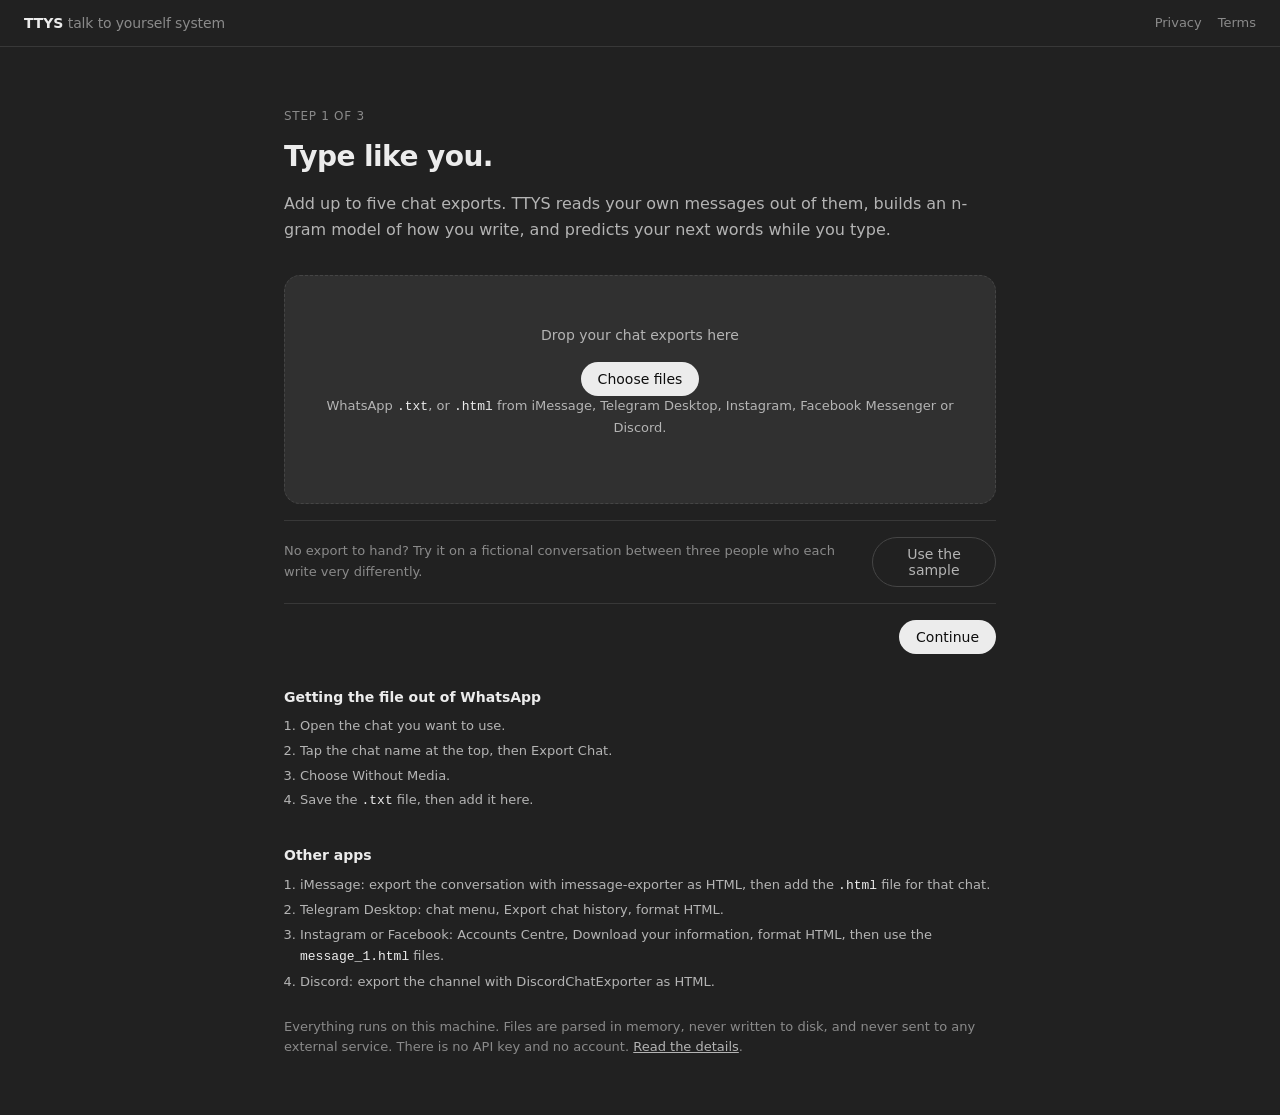
==== commit 0e51592d: "Make the sample opt-in, and give it three distinct voices The server holds parsed exports in memory " ====
--- a/templates/index.html
+++ b/templates/index.html
@@ -41,6 +41,14 @@
       </p>
     </div>
 
+    <div class="sample-row">
+      <span class="muted">
+        No export to hand? Try it on a fictional conversation between three
+        people who each write very differently.
+      </span>
+      <button class="btn btn-quiet" id="use-sample">Use the sample</button>
+    </div>
+
     <div id="filelist" class="filelist" hidden></div>
 
     <div class="actionbar" id="upload-actions" hidden>
@@ -121,7 +129,7 @@
       <div class="statusbar">
         <span class="hint">
           <span class="live-dot" id="dot"></span>
-          Press <kbd>Tab</kbd> to accept the faded text. <kbd>Esc</kbd> dismisses it.
+          <span id="editor-hint"></span>
         </span>
         <span class="stats" id="stats"></span>
       </div>
@@ -172,6 +180,9 @@
   // screen is stale and must not be painted: that is what put a completion on
   // top of the placeholder and left chips floating after the box lost focus.
   ghostFor: null, wordsFor: null, focused: false,
+  // Set from the server. With ghost text off, next-word chips carry the editor
+  // on their own and nothing is drawn behind the caret.
+  ghostEnabled: false,
 };
 let debounce = null;
 let seq = 0;
@@ -194,6 +205,32 @@
 let payload = null;
 
 $("#choose").addEventListener("click", () => fileInput.click());
+
+$("#use-sample").addEventListener("click", async () => {
+  const button = $("#use-sample");
+  $("#upload-error").hidden = true;
+  button.disabled = true;
+  button.innerHTML = '<span class="spinner"></span>Loading';
+
+  let res, data;
+  try {
+    res = await fetch("/api/sample", { method: "POST" });
+    data = await res.json();
+  } catch (err) {
+    button.disabled = false;
+    button.textContent = "Use the sample";
+    uploadError("Could not reach the local server. Is it still running?");
+    return;
+  }
+  button.disabled = false;
+  button.textContent = "Use the sample";
+  if (!res.ok) {
+    uploadError(data.error || "The sample could not be loaded.");
+    return;
+  }
+  payload = data;
+  renderFiles();
+});
 fileInput.addEventListener("change", () => {
   if (fileInput.files.length) addFiles(fileInput.files);
   fileInput.value = "";
@@ -406,7 +443,14 @@
       data.error || "That model could not be built.";
     return;
   }
-  enterEditor(data);
+  try {
+    enterEditor(data);
+  } catch (err) {
+    // Without this, anything thrown in here leaves the button looking dead
+    // and gives no clue why.
+    $("#identity-summary").textContent =
+      "The model was built but the editor failed to open: " + err.message;
+  }
 });
 
 /* ---------------------------------------------------------- step 3 */
@@ -453,6 +497,10 @@
 
 function enterEditor(data) {
   const st = data.stats;
+  S.ghostEnabled = Boolean(data.features && data.features.ghost_text);
+  $("#editor-hint").innerHTML = S.ghostEnabled
+    ? 'Press <kbd>Tab</kbd> to accept the faded text. <kbd>Esc</kbd> dismisses it.'
+    : 'Click a suggestion above the cursor to use it. <kbd>Esc</kbd> hides them.';
   $("#editor-title").textContent = "Typing as " + data.identity.join(" and ");
   $("#editor-lede").textContent =
     "Built from " + st.messages.toLocaleString() + " messages in " +
@@ -465,7 +513,8 @@
     ["vocabulary", st.vocab.toLocaleString()],
     ["build", st.build_seconds + "s"],
   ];
-  if (data.ollama && data.ollama.available && data.ollama.fast_model) {
+  if (S.ghostEnabled && data.ollama && data.ollama.available &&
+      data.ollama.fast_model) {
     rows.push(["writing the ghost text", data.ollama.fast_model]);
   }
   for (const [label, value] of rows) {
@@ -513,7 +562,7 @@
   const caret = ta.selectionStart;
   const before = text.slice(0, caret);
   const after = text.slice(caret);
-  const showGhost = S.focused && after === "" && S.ghost &&
+  const showGhost = S.ghostEnabled && S.focused && after === "" && S.ghost &&
                     S.ghostAllowed && S.ghostFor === text;
 
   mirror.innerHTML =
@@ -643,11 +692,12 @@
 
   // The n-gram ghost is up instantly. Now ask the local model for one that
   // actually reads as English across the whole sentence.
-  if (atEnd) scheduleRefine(text);
+  if (S.ghostEnabled && atEnd) scheduleRefine(text);
 }
 
 function scheduleRefine(text) {
   clearTimeout(refineTimer);
+  if (!S.ghostEnabled) return;
   if (!CHAT.ollama || !CHAT.ollama.available) return;
   refineTimer = setTimeout(() => refine(text), 320);
 }
@@ -690,7 +740,7 @@
   // The same conditions paint() uses to draw the ghost. Without the
   // ghostFor check, Tab inserts a completion that is no longer on screen
   // because the text moved on under it.
-  if (e.key === "Tab" && S.ghost && S.ghostAllowed &&
+  if (e.key === "Tab" && S.ghostEnabled && S.ghost && S.ghostAllowed &&
       S.ghostFor === ta.value && ta.selectionStart === ta.value.length) {
     e.preventDefault();
     acceptGhost();
@@ -959,6 +1009,11 @@
 
 /* ------------------------------------------------------------ misc */
 
+// The server holds parsed exports in memory for the life of the process, so a
+// fresh page has to clear them. Without this, opening the page and uploading
+// appends to whatever the last session left behind.
+fetch("/api/reset", { method: "POST" }).catch(() => {});
+
 $("#start-over").addEventListener("click", async () => {
   await fetch("/api/reset", { method: "POST" });
   ta.value = "";
--- a/static/app.css
+++ b/static/app.css
@@ -608,3 +608,13 @@
 .toggle input:disabled { cursor: default; }
 
 .drop-formats { margin: var(--s-4) 0 0; }
+
+.sample-row {
+  display: flex;
+  align-items: center;
+  justify-content: space-between;
+  gap: var(--s-4);
+  margin-top: var(--s-4);
+  padding-top: var(--s-4);
+  border-top: 1px solid var(--line-soft);
+}
